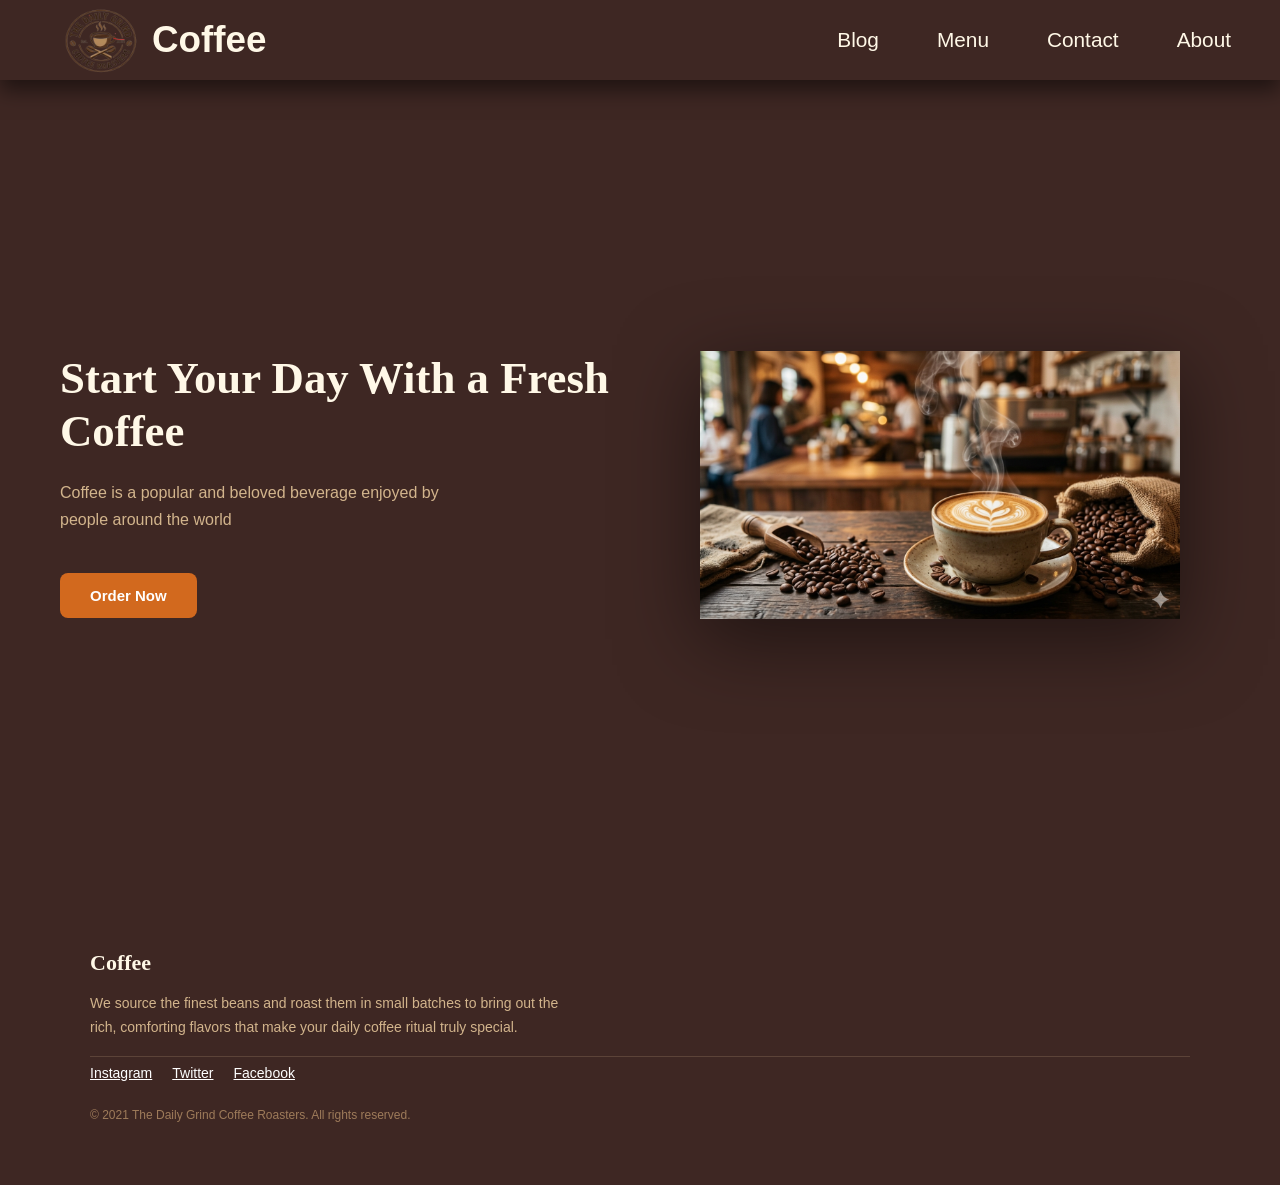
==== index.html @ 3388c476 "s" ====
<!DOCTYPE html>
<html lang="en">

<head>
  <meta charset="UTF-8">
  <meta name="viewport" content="width=device-width, initial-scale=1.0">
  <title>Coffee</title>
  <link rel="stylesheet" href="css/style.css">
  <link rel="icon" type="image/jpg" href="images/favicon-32x32.png">
  <link rel="icon" type="image/jpg" href="images/favicon-16x16.png">
</head>

<body>

  <nav class="navbar">
    <div class="navbar-container">
      <div class="navbar-logo">
        <img src="images/android-chrome-512x512-removebg-preview.png">
        <span>Coffee</span>
      </div>
      <div class="navbar-toggle">
        <span class="bar"></span>
        <span class="bar"></span>
        <span class="bar"></span>
      </div>
      <div class="navbar-menu">
        <a href="">Blog</a>
        <a href="menu.html">Menu</a>
        <a href="">Contact</a>
        <a href="">About</a>
      </div>
    </div>
  </nav>
  <!-- hero -->
  <div class="hero-section">
    <div class="hero-container">
      <div class="hero-detail">
        <h2 class="title">
          Start Your Day With a Fresh Coffee
        </h2>
        <h2 class="subtitle">Coffee is a popular and beloved beverage enjoyed by people around the world</h2>

        <a href="" class="button">Order Now</a>

      </div>
      <div class="hero-background">
        <img src="images/coffee.png" alt="Hero" class="hero-image">
      </div>
    </div>
  </div>

  <footer class="footer-section">
    <div class="footer-content">
      <span class="footer-logo">Coffee</span>
      <p>We source the finest beans and roast them in small batches to bring out the rich, comforting flavors that make your daily coffee ritual truly special.</p>
      <div class="social-link">
        <a href="">Instagram</a>
        <a href="">Twitter</a>
        <a href="">Facebook</a>
      </div>
      <p style="font-size: 12px; color: #9E7B5A; margin-top: 8px;">
        © 2021 The Daily Grind Coffee Roasters. All rights reserved.
      </p>
    </div>
  </footer>

  <script src="js/script.js"></script>
</body>

</html>
---- css/style.css ----
*{
    margin:0;
    padding: 0;
    box-sizing: border-box;

}

body{
    font-family: sans-serif;
    min-height: 100vh;
}

.navbar {
    display: flex;
    align-items: center;
    justify-content: center;
    height: 80px;
    width: 100%;
    position: sticky;
    top: 0;
    background-color: #3E2723;
    box-shadow: 0 10px 20px rgba(0, 0, 0, 0.5);
    z-index: 999;
    backdrop-filter: blur(10px);
}

.navbar-container {
    display: flex;
    align-items: center;
    justify-content: space-between;
    width: 100%;
    padding: 0 2rem;
    max-width: 1600px;
}

.navbar-logo {
    display: flex;
    font-size: 2.3rem;
    font-weight: bold;
    color: white;
    text-decoration: none;
    cursor: pointer;
    text-align: center;
}

.navbar-logo span{
    padding-top: 1.5rem;
    color: #FFF8E7;
}

.navbar-logo img{
    width: 100px;
    height: 90px;
    border-radius: 50%;
    margin-left: 20px;
    margin-right: auto;
}

.navbar-container .navbar-menu {
    display: flex;
    text-align: center;
    gap: 1.5rem;
    list-style: none;
}

.navbar-container .navbar-menu a {
    text-decoration: none;
    color: #FFF8E7;
    font-size: 1.3rem;
    font-weight: 500;
    padding: 3px 15px;
    border-radius: 20px;
    border: 2px solid transparent;
    transition: all 0.7s ease;
}

.navbar-container .navbar-menu a:hover,
.navbar-container .navbar-menu a.active {
    color: #C1502e;
}

.navbar-toggle {
    display: none;
    background: transparent;
    cursor: pionter;
    padding: 10px;
    border: none;
}


.navbar-toggle .bar{
    display: block;
    width: 25px;
    height: 3px;
    margin: 5px auto;
    background-color: #FFF8E7;
    transition: all 0.3s ease-in-out;
}

.hero-section {
    min-height: 90vh;
    background-color: #3E2723;
    display: flex;
    align-items: center;
    justify-content: center;
}
.hero-container {
    display: flex;
    align-items: center;
    justify-content: space-between;
    width: 100%;
    margin: 0 auto;
    padding: 0 60px;
    gap: 40px;
}

.hero-container .hero-detail {
    flex: 1;
    color: white;
    
}

.hero-detail .title{
    font-size: 2.8rem;
    font-weight: 800;
    font-family: georgia, serif;
    line-height: 1.2;
    color: #FFF8E7;
    margin-bottom: 20px;
}

.hero-detail .subtitle {
    font-size: 1rem;
    font-weight: 400;
    font-family: sans-serif;
    color: #d2b48c;
    line-height: 1.7;
    max-width: 400px;
    margin-bottom: 40px;
}

.hero-background {
    flex: 1;
    display: flex;
    justify-content: center;
    align-items: center;
}

.hero-background .hero-image {
    width: 100%;
    max-width: 480px;
    filter: drop-shadow(0 20px 40px rgba(0,0,0,0.5));
}

.button {
    display: inline-block;
    background-color: #d2691e;
    color: #fff;
    padding: 14px 30px;
    border-radius: 8px;
    font-size: 15px;
    font-weight: 700;
    text-decoration: none;
}

.button:hover {
    background-color: #b8561a;
}

.footer-section {
    background-color: #3e2723;
    padding: 60px;
}

.footer-content {
    max-width: 1100px;
    margin: 0 auto;
    display: flex;
    flex-direction: column;
    gap: 16px;
}

.footer-logo {
    font-size: 22px;
    font-weight: 700;
    font-family: georgia, serif;
    color: #fff8e7;
}

.footer-content p {
    font-size: 14px;
    color: #d2b48c;
    line-height: 1.7;
    max-width: 480px;
}

.footer-content .social-link{
    display: flex;
    gap: 20px;
    padding-top: 8px;
    border-top: 1px solid rgba(210, 180, 140, 0.2);
}

.social-link a{
    font-size: 14px;
    color: #fff;
}

.social-link a:hover {
    color: #917f7f;
}
 @media(max-width: 880px) {

    .navbar {
        backdrop-filter: none;
    }

    .navbar-container .navbar-menu {
        display: none;
        flex-direction: column !important;
        align-items: flex-start;
        gap: 1.7rem !important;
        position: fixed;
        height: 100vh;
        width: 250px;
        top: 0;
        right: 0;
        padding: 5rem 1.5rem;
        box-shadow: 0 10px 10px rgba(0, 0, 0, 0.5);
        backdrop-filter: blur(5px);
        z-index: 998;
    }

    .hero-section .hero-container{
        display: block;
    }

    .hero-container .hero-image{
        margin-top: 30px;
    }

    .hero-container .button {
        margin-right: 60px;
    }

    .navbar-container .navbar-menu.active {
        display: flex;
    }

    .navbar-toggle {
        display: block;
        z-index: 999;
    }
    

    .navbar-toggle.active .bar:nth-child(2) {
        opacity: 0;
    }

    .navbar-toggle.active .bar:nth-child(1) {
        transform: translateY(8px) rotate(45deg);
    }

    .navbar-toggle.active .bar:nth-child(3) {
        transform: translateY(-8px) rotate(-45deg);
    }
}

@media(max-width: 480px) {
    .navbar-container {
        padding: 0 1rem;
    }

    .navbar-logo {
        font-size: 1.7rem;
    }

    .navbar-container .navbar-menu li a {
        font-size: 1.2rem;
        padding: 3px;
    }
}
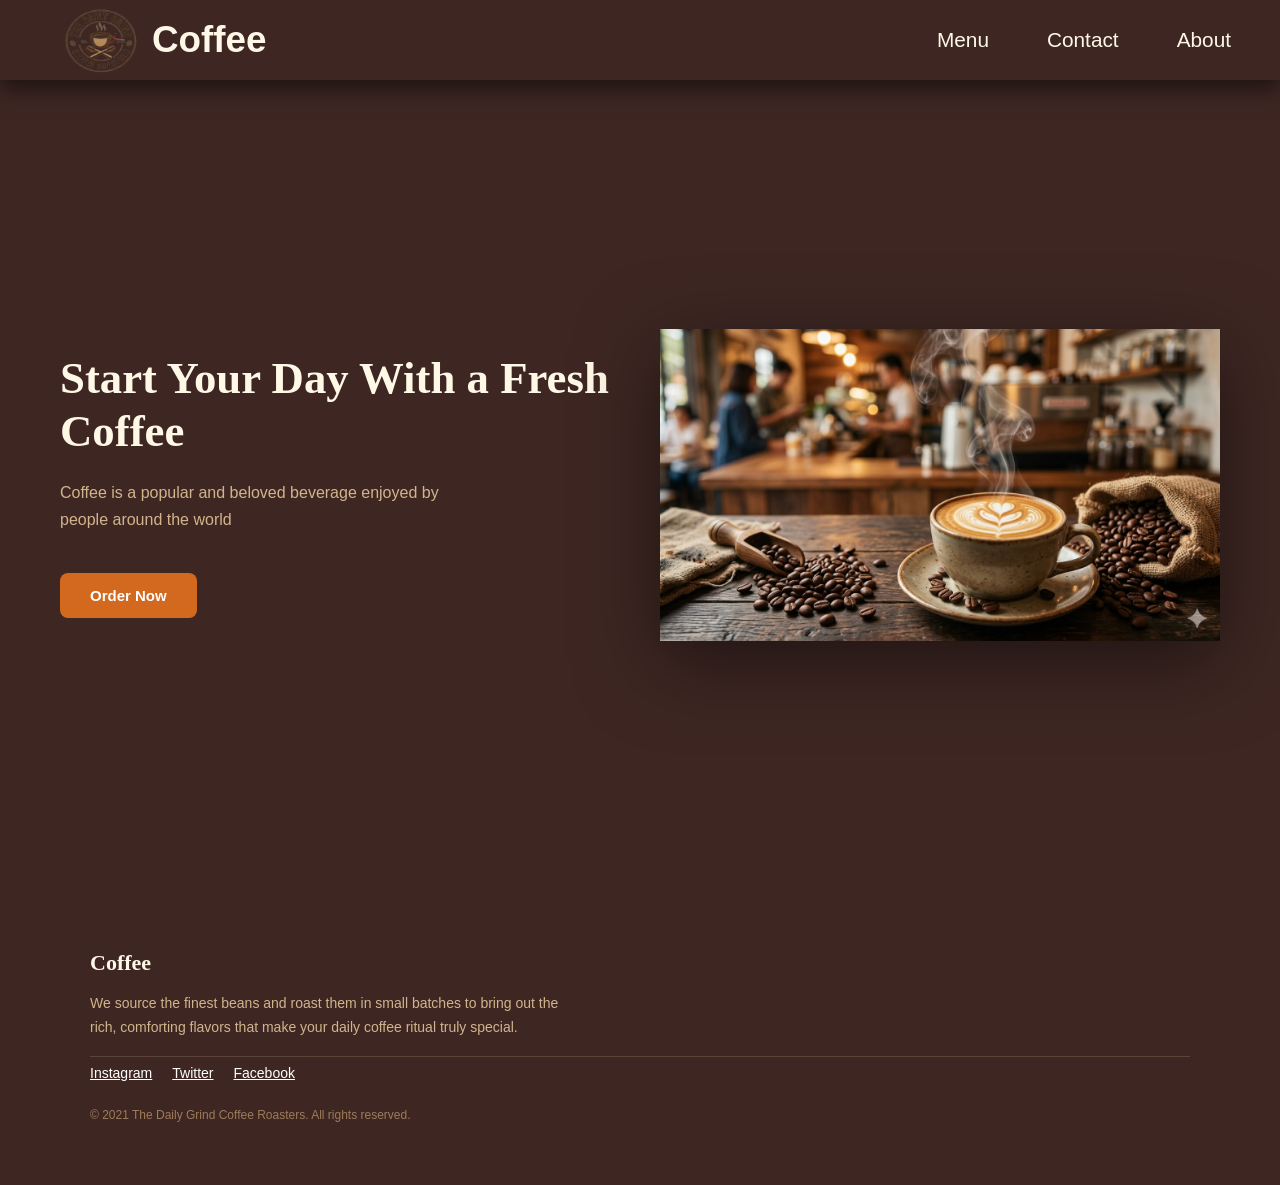
==== commit 66c190e3: "yo" ====
--- a/index.html
+++ b/index.html
@@ -24,10 +24,9 @@
         <span class="bar"></span>
       </div>
       <div class="navbar-menu">
-        <a href="">Blog</a>
         <a href="menu.html">Menu</a>
         <a href="">Contact</a>
-        <a href="">About</a>
+        <a href="about.html">About</a>
       </div>
     </div>
   </nav>
@@ -40,7 +39,7 @@
         </h2>
         <h2 class="subtitle">Coffee is a popular and beloved beverage enjoyed by people around the world</h2>
 
-        <a href="" class="button">Order Now</a>
+        <a href="menu.html" class="button">Order Now</a>
 
       </div>
       <div class="hero-background">
--- a/css/style.css
+++ b/css/style.css
@@ -148,7 +148,7 @@
 
 .hero-background .hero-image {
     width: 100%;
-    max-width: 480px;
+    max-width: 800px;
     filter: drop-shadow(0 20px 40px rgba(0,0,0,0.5));
 }
 
@@ -237,6 +237,7 @@
 
     .hero-container .hero-image{
         margin-top: 30px;
+        max-width: 500px;
     }
 
     .hero-container .button {
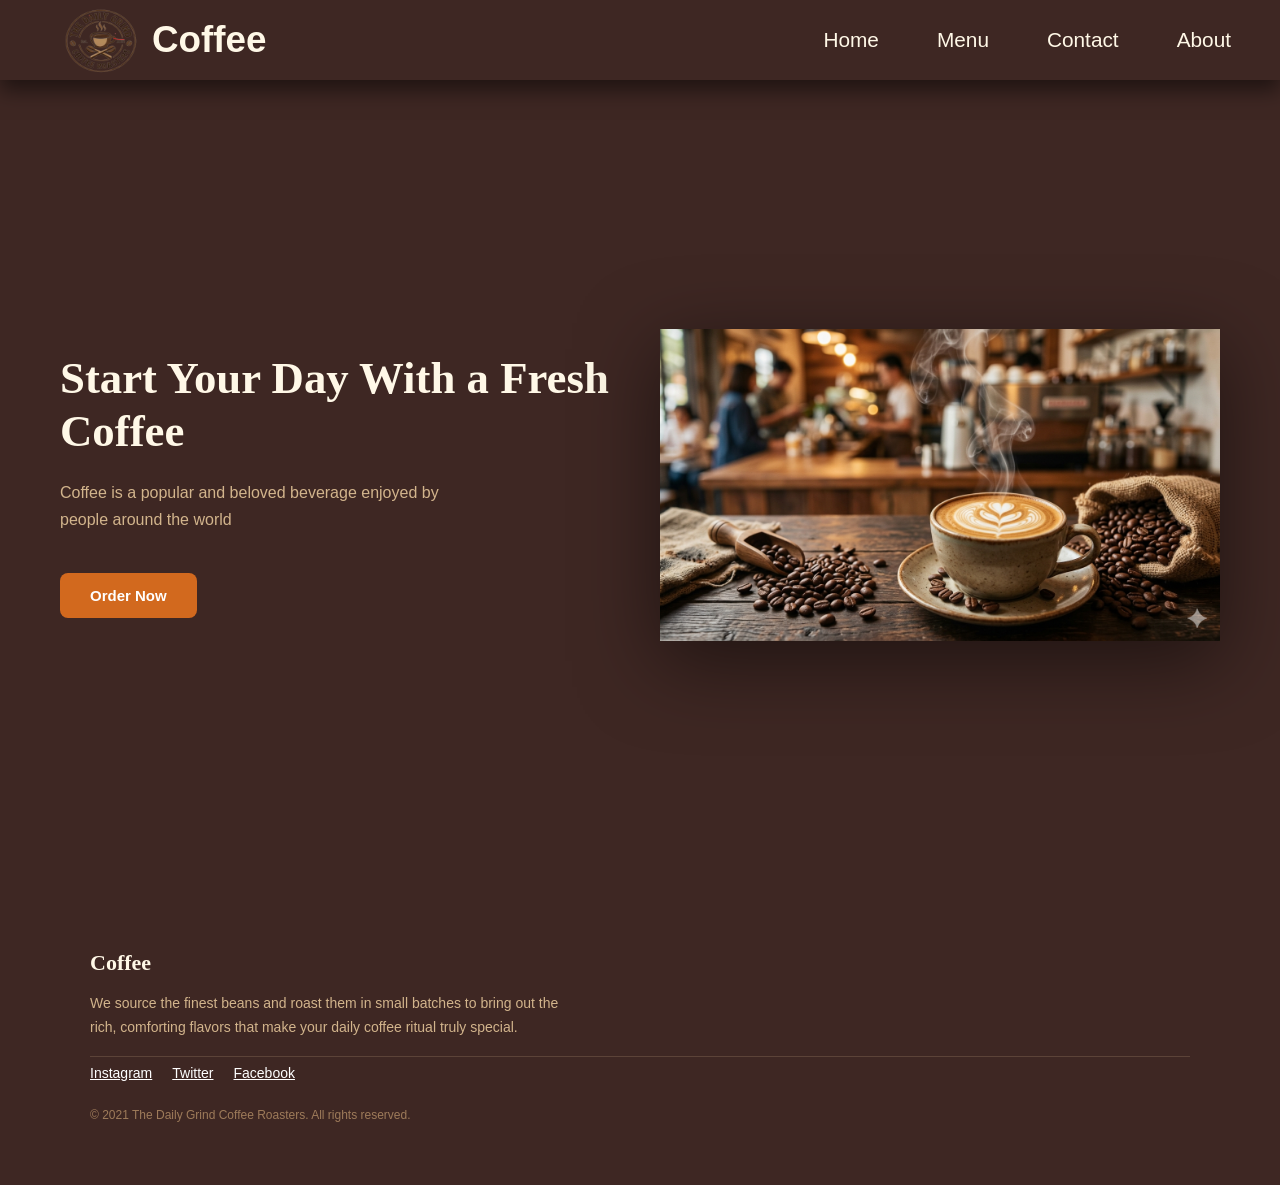
==== commit 6b4ce6a6: "contact page added" ====
--- a/index.html
+++ b/index.html
@@ -24,8 +24,9 @@
         <span class="bar"></span>
       </div>
       <div class="navbar-menu">
+        <a href="index.html">Home</a>
         <a href="menu.html">Menu</a>
-        <a href="">Contact</a>
+        <a href="contact.html">Contact</a>
         <a href="about.html">About</a>
       </div>
     </div>
--- a/css/style.css
+++ b/css/style.css
@@ -209,7 +209,7 @@
 .social-link a:hover {
     color: #917f7f;
 }
- @media(max-width: 880px) {
+@media(max-width: 880px) {
 
     .navbar {
         backdrop-filter: none;
